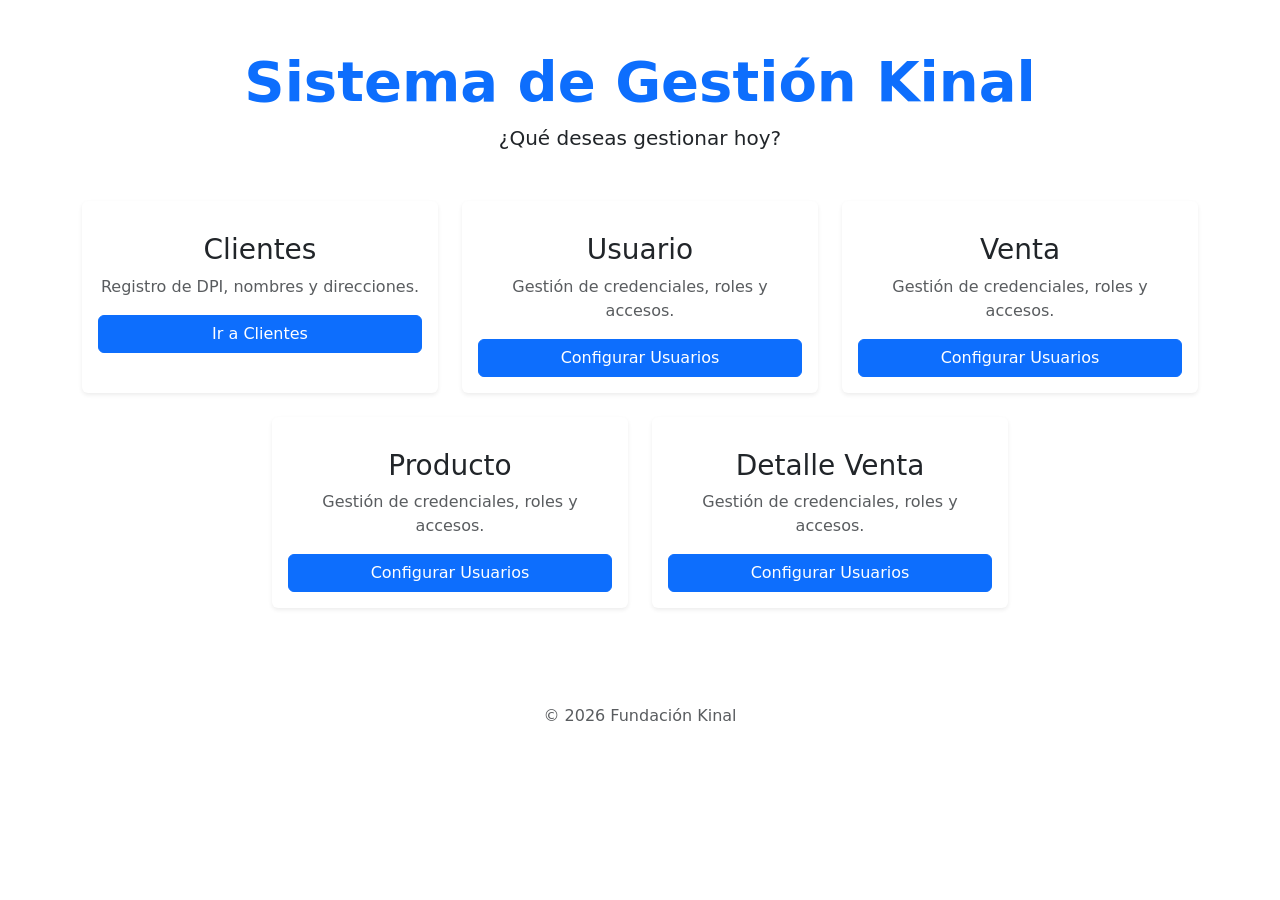
==== src/main/resources/templates/index.html @ 5b36f989 "feat: Se agregaron las secciones de para escoger desde el index.html" ====
<!DOCTYPE html>
<html xmlns:th="http://www.thymeleaf.org">
<head>
    <meta charset="UTF-8">
    <title>Kinal App - Inicio</title>
    <link href="https://cdn.jsdelivr.net/npm/bootstrap@5.3.0/dist/css/bootstrap.min.css" rel="stylesheet">
    <link rel="stylesheet" th:reft="@{/css/indes.css}">
</head>
<body>

<div class="container py-5">
    <header class="text-center mb-5">
        <h1 class="display-4 fw-bold text-primary">Sistema de Gestión Kinal</h1>
        <p class="lead">¿Qué deseas gestionar hoy?</p>
    </header>

    <div class="row g-4 justify-content-center">

        <div class="col-md-4">
            <div class="card shadow-sm border-0 h-100">
                <div class="card-body text-center">
                    <div class="mb-3">
                        <i class="display-4 text-primary bi bi-people"></i>
                    </div>
                    <h3 class="card-title">Clientes</h3>
                    <p class="card-text text-muted">Registro de DPI, nombres y direcciones.</p>
                    <a th:href="@{/clientes}" class="btn btn-primary w-100">Ir a Clientes</a>
                </div>
            </div>
        </div>

        <div class="col-md-4">
            <div class="card shadow-sm border-0 h-100">
                <div class="card-body text-center">
                    <div class="mb-3">
                        <i class="display-4 text-primary bi bi-people"></i>
                    </div>
                    <h3 class="card-title">Usuario</h3>
                    <p class="card-text text-muted">Gestión de credenciales, roles y accesos.</p>
                    <a th:href="@{/usuarios}" class="btn btn-primary w-100">Configurar Usuarios</a>
                </div>
            </div>
        </div>

        <div class="col-md-4">
            <div class="card shadow-sm border-0 h-100">
                <div class="card-body text-center">
                    <div class="mb-3">
                        <i class="display-4 text-primary bi bi-people"></i>
                    </div>
                    <h3 class="card-title">Venta</h3>
                    <p class="card-text text-muted">Gestión de credenciales, roles y accesos.</p>
                    <a th:href="@{/usuarios}" class="btn btn-primary w-100">Configurar Usuarios</a>
                </div>
            </div>
        </div>

        <div class="col-md-4">
            <div class="card shadow-sm border-0 h-100">
                <div class="card-body text-center">
                    <div class="mb-3">
                        <i class="display-4 text-primary bi bi-people"></i>
                    </div>
                    <h3 class="card-title">Producto</h3>
                    <p class="card-text text-muted">Gestión de credenciales, roles y accesos.</p>
                    <a th:href="@{/usuarios}" class="btn btn-primary w-100">Configurar Usuarios</a>
                </div>
            </div>
        </div>

        <div class="col-md-4">
            <div class="card shadow-sm border-0 h-100">
                <div class="card-body text-center">
                    <div class="mb-3">
                        <i class="display-4 text-primary bi bi-people"></i>
                    </div>
                    <h3 class="card-title">Detalle Venta</h3>
                    <p class="card-text text-muted">Gestión de credenciales, roles y accesos.</p>
                    <a th:href="@{/usuarios}" class="btn btn-primary w-100">Configurar Usuarios</a>
                </div>
            </div>
        </div>


    </div>
</div>

<footer class="text-center mt-5 text-muted">
    <p>&copy; 2026 Fundación Kinal</p>
</footer>

</body>
</html>
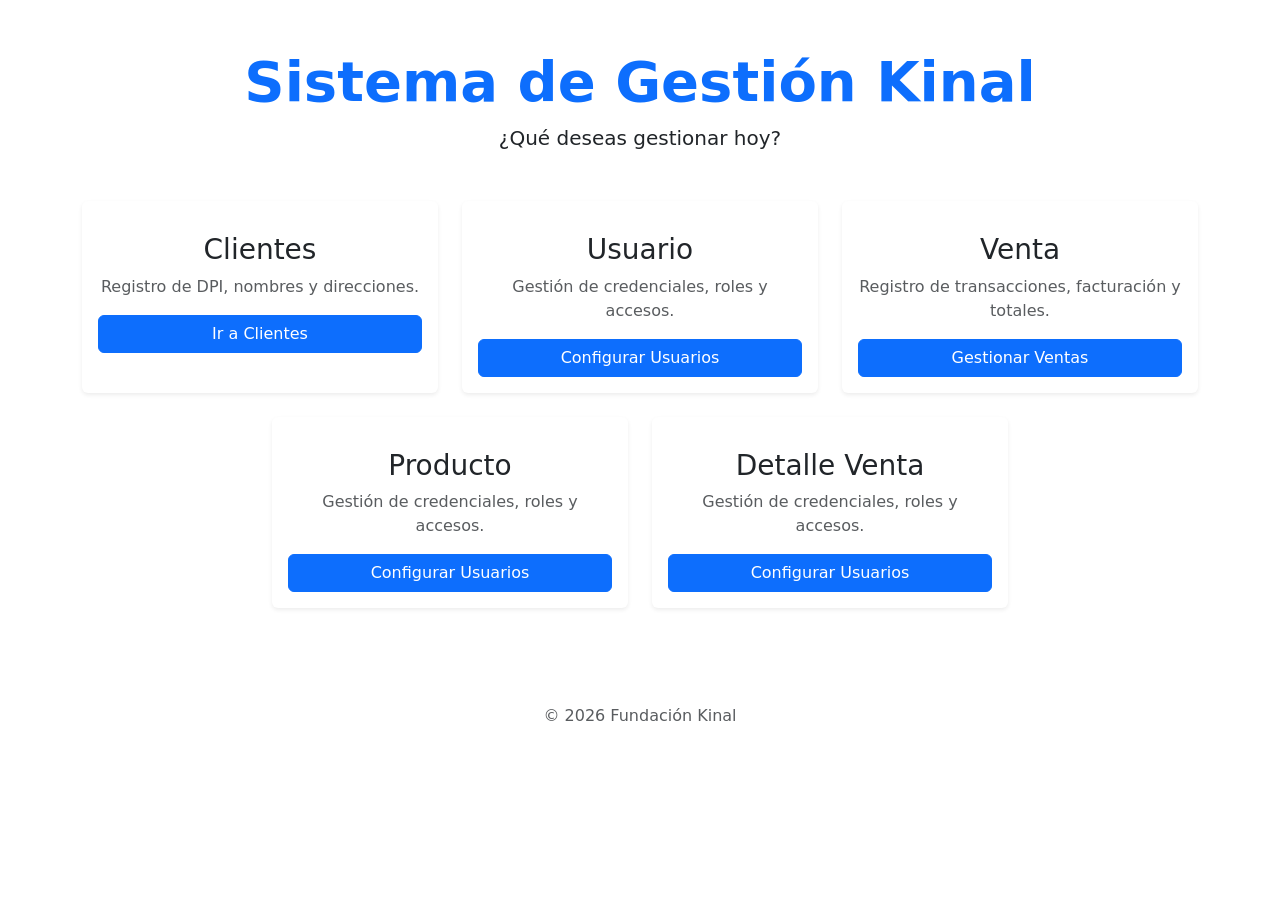
==== commit f0626f02: "feat: Se cambio el estrcutra del index.html y se agregarón listarVenta.html y listarVenta.css" ====
--- a/src/main/resources/templates/index.html
+++ b/src/main/resources/templates/index.html
@@ -4,7 +4,7 @@
     <meta charset="UTF-8">
     <title>Kinal App - Inicio</title>
     <link href="https://cdn.jsdelivr.net/npm/bootstrap@5.3.0/dist/css/bootstrap.min.css" rel="stylesheet">
-    <link rel="stylesheet" th:reft="@{/css/indes.css}">
+    <link rel="stylesheet" th:href="@{/css/index.css}">
 </head>
 <body>
 
@@ -49,8 +49,8 @@
                         <i class="display-4 text-primary bi bi-people"></i>
                     </div>
                     <h3 class="card-title">Venta</h3>
-                    <p class="card-text text-muted">Gestión de credenciales, roles y accesos.</p>
-                    <a th:href="@{/usuarios}" class="btn btn-primary w-100">Configurar Usuarios</a>
+                    <p class="card-text text-muted">Registro de transacciones, facturación y totales.</p>
+                    <a th:href="@{/ventas}" class="btn btn-primary w-100">Gestionar Ventas</a>
                 </div>
             </div>
         </div>
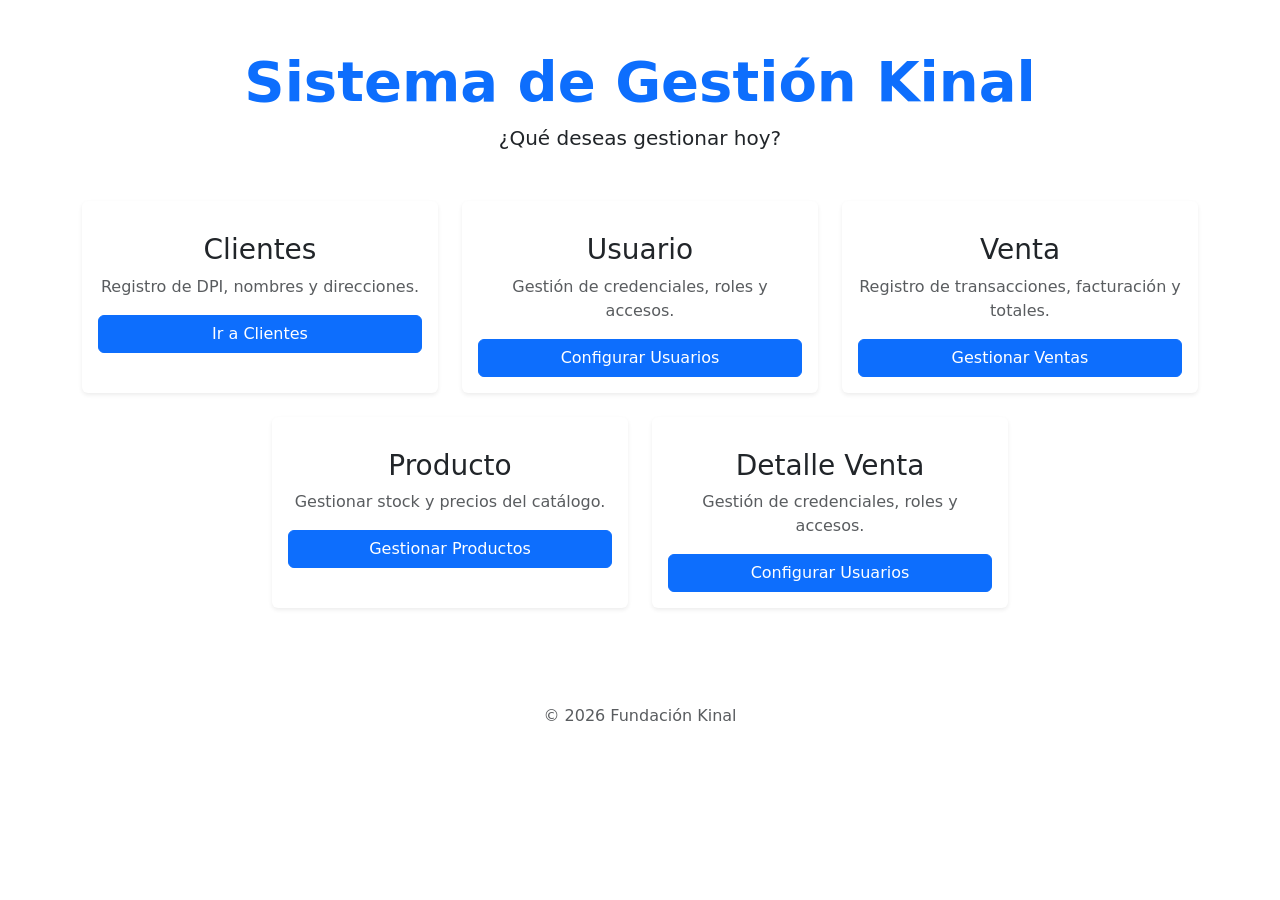
==== commit a502cf51: "feat: Se cambio la estrcutura del index.html" ====
--- a/src/main/resources/templates/index.html
+++ b/src/main/resources/templates/index.html
@@ -62,8 +62,8 @@
                         <i class="display-4 text-primary bi bi-people"></i>
                     </div>
                     <h3 class="card-title">Producto</h3>
-                    <p class="card-text text-muted">Gestión de credenciales, roles y accesos.</p>
-                    <a th:href="@{/usuarios}" class="btn btn-primary w-100">Configurar Usuarios</a>
+                    <p class="card-text text-muted">Gestionar stock y precios del catálogo.</p>
+                    <a th:href="@{/productos}" class="btn btn-primary w-100">Gestionar Productos</a>
                 </div>
             </div>
         </div>
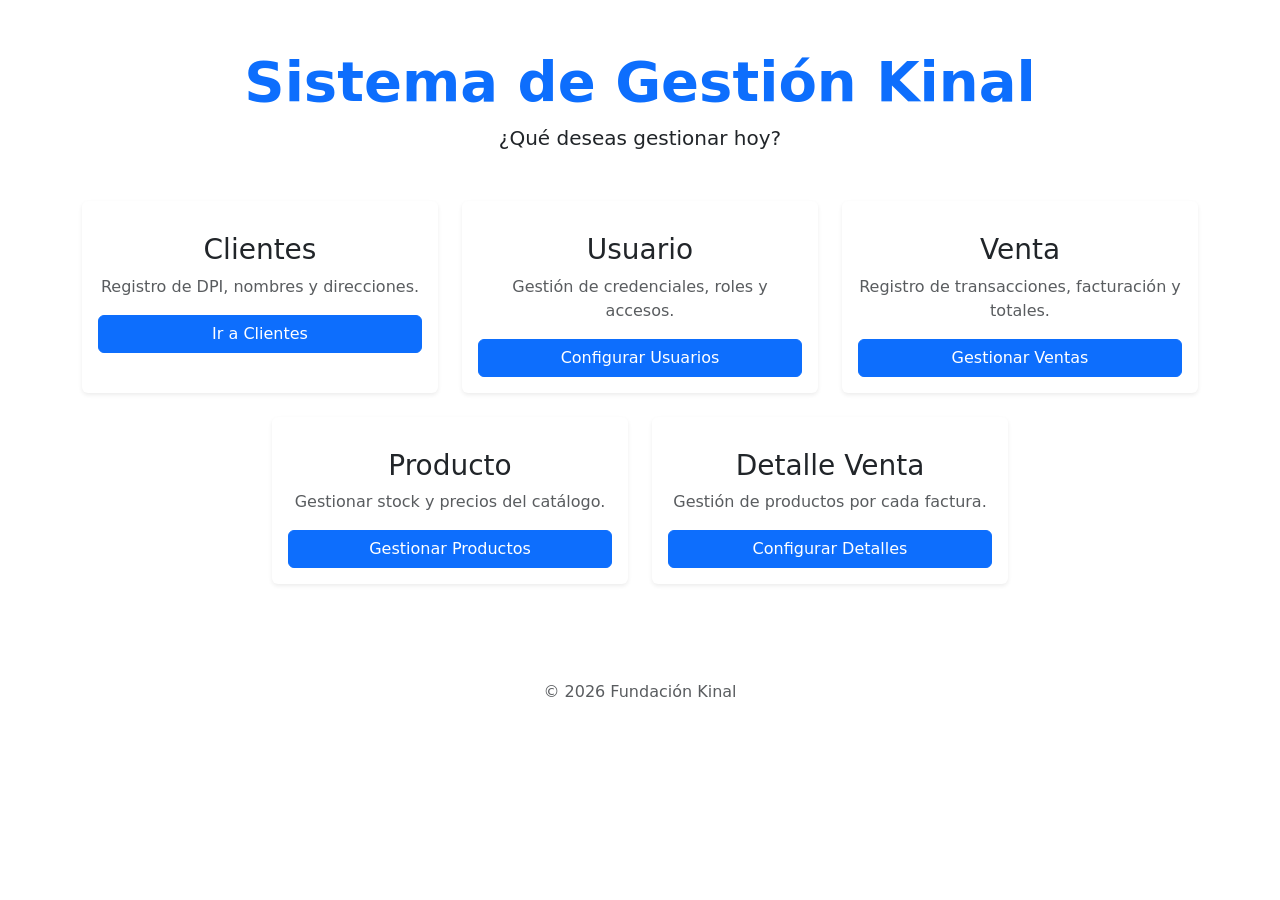
==== commit d6c595cd: "feat: Se cambio la sintaxis del DetallVentaController, la estrucutra del index.html, se creo listarD" ====
--- a/src/main/resources/templates/index.html
+++ b/src/main/resources/templates/index.html
@@ -75,8 +75,8 @@
                         <i class="display-4 text-primary bi bi-people"></i>
                     </div>
                     <h3 class="card-title">Detalle Venta</h3>
-                    <p class="card-text text-muted">Gestión de credenciales, roles y accesos.</p>
-                    <a th:href="@{/usuarios}" class="btn btn-primary w-100">Configurar Usuarios</a>
+                    <p class="card-text text-muted">Gestión de productos por cada factura.</p>
+                    <a th:href="@{/detalles}" class="btn btn-primary w-100">Configurar Detalles</a>
                 </div>
             </div>
         </div>
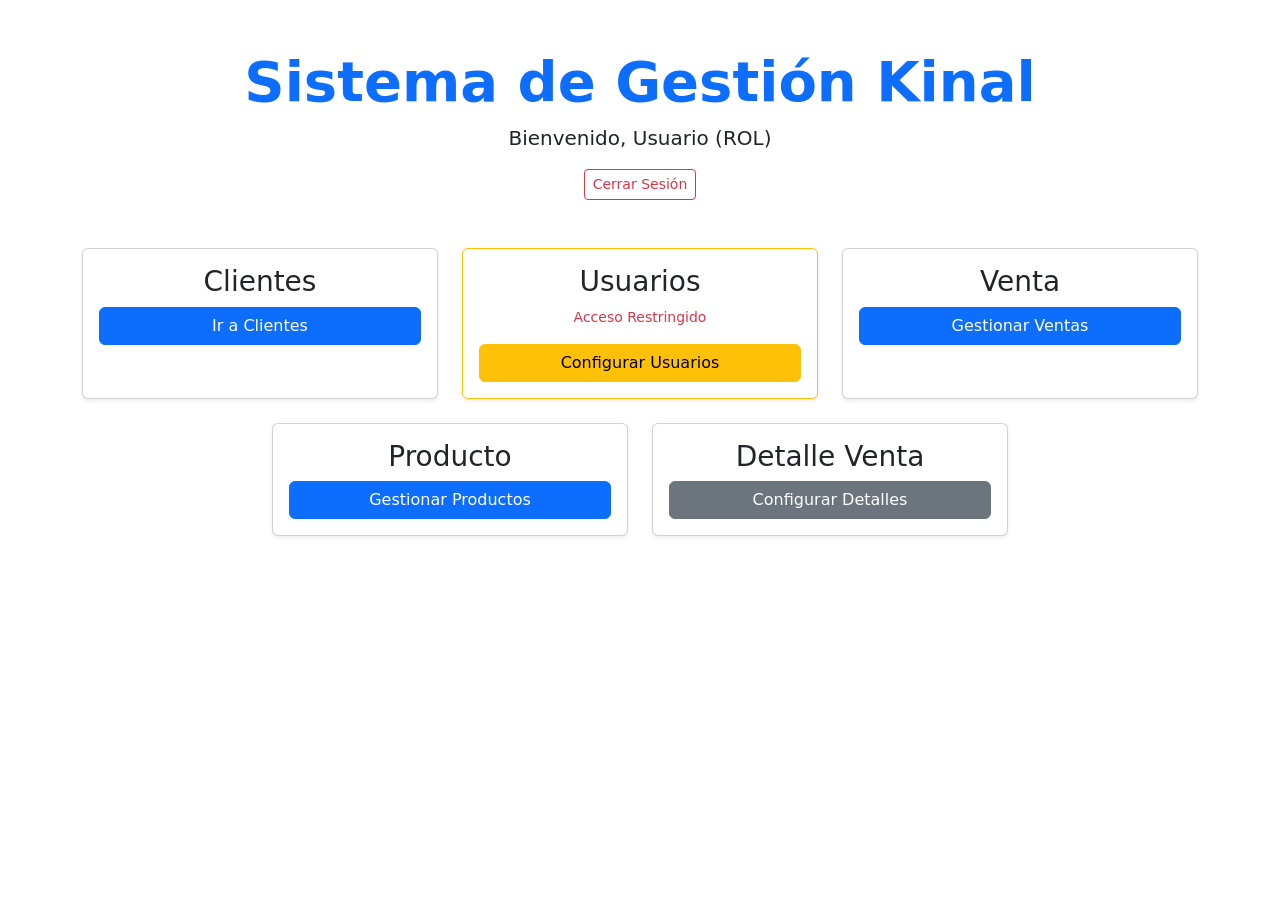
==== commit 86fa6719: "feat: Se cambio la sintaxis del index.html, el login.html, Usuario.java, index.java, se agrego el re" ====
--- a/src/main/resources/templates/index.html
+++ b/src/main/resources/templates/index.html
@@ -4,90 +4,63 @@
     <meta charset="UTF-8">
     <title>Kinal App - Inicio</title>
     <link href="https://cdn.jsdelivr.net/npm/bootstrap@5.3.0/dist/css/bootstrap.min.css" rel="stylesheet">
-    <link rel="stylesheet" th:href="@{/css/index.css}">
+    <link rel="stylesheet" href="https://cdn.jsdelivr.net/npm/bootstrap-icons@1.11.1/font/bootstrap-icons.css">
 </head>
 <body>
-
 <div class="container py-5">
     <header class="text-center mb-5">
         <h1 class="display-4 fw-bold text-primary">Sistema de Gestión Kinal</h1>
-        <p class="lead">¿Qué deseas gestionar hoy?</p>
+        <p class="lead">Bienvenido, <span th:text="${session.usuarioLogueado}">Usuario</span> (<span th:text="${session.rol}">ROL</span>)</p>
+        <a th:href="@{/logout}" class="btn btn-outline-danger btn-sm">Cerrar Sesión</a>
     </header>
 
     <div class="row g-4 justify-content-center">
-
         <div class="col-md-4">
-            <div class="card shadow-sm border-0 h-100">
+            <div class="card shadow-sm h-100">
                 <div class="card-body text-center">
-                    <div class="mb-3">
-                        <i class="display-4 text-primary bi bi-people"></i>
-                    </div>
-                    <h3 class="card-title">Clientes</h3>
-                    <p class="card-text text-muted">Registro de DPI, nombres y direcciones.</p>
+                    <h3>Clientes</h3>
                     <a th:href="@{/clientes}" class="btn btn-primary w-100">Ir a Clientes</a>
                 </div>
             </div>
         </div>
 
-        <div class="col-md-4">
-            <div class="card shadow-sm border-0 h-100">
+        <div class="col-md-4" th:if="${session.rol == 'ADMIN'}">
+            <div class="card shadow-sm h-100 border-warning">
                 <div class="card-body text-center">
-                    <div class="mb-3">
-                        <i class="display-4 text-primary bi bi-people"></i>
-                    </div>
-                    <h3 class="card-title">Usuario</h3>
-                    <p class="card-text text-muted">Gestión de credenciales, roles y accesos.</p>
-                    <a th:href="@{/usuarios}" class="btn btn-primary w-100">Configurar Usuarios</a>
+                    <h3>Usuarios</h3>
+                    <p class="small text-danger">Acceso Restringido</p>
+                    <a th:href="@{/usuarios}" class="btn btn-warning w-100">Configurar Usuarios</a>
                 </div>
             </div>
         </div>
 
         <div class="col-md-4">
-            <div class="card shadow-sm border-0 h-100">
+            <div class="card shadow-sm h-100">
                 <div class="card-body text-center">
-                    <div class="mb-3">
-                        <i class="display-4 text-primary bi bi-people"></i>
-                    </div>
-                    <h3 class="card-title">Venta</h3>
-                    <p class="card-text text-muted">Registro de transacciones, facturación y totales.</p>
+                    <h3>Venta</h3>
                     <a th:href="@{/ventas}" class="btn btn-primary w-100">Gestionar Ventas</a>
                 </div>
             </div>
         </div>
 
         <div class="col-md-4">
-            <div class="card shadow-sm border-0 h-100">
+            <div class="card shadow-sm h-100">
                 <div class="card-body text-center">
-                    <div class="mb-3">
-                        <i class="display-4 text-primary bi bi-people"></i>
-                    </div>
-                    <h3 class="card-title">Producto</h3>
-                    <p class="card-text text-muted">Gestionar stock y precios del catálogo.</p>
+                    <h3>Producto</h3>
                     <a th:href="@{/productos}" class="btn btn-primary w-100">Gestionar Productos</a>
                 </div>
             </div>
         </div>
 
-        <div class="col-md-4">
-            <div class="card shadow-sm border-0 h-100">
+        <div class="col-md-4" th:if="${session.rol == 'ADMIN'}">
+            <div class="card shadow-sm h-100">
                 <div class="card-body text-center">
-                    <div class="mb-3">
-                        <i class="display-4 text-primary bi bi-people"></i>
-                    </div>
-                    <h3 class="card-title">Detalle Venta</h3>
-                    <p class="card-text text-muted">Gestión de productos por cada factura.</p>
-                    <a th:href="@{/detalles}" class="btn btn-primary w-100">Configurar Detalles</a>
+                    <h3>Detalle Venta</h3>
+                    <a th:href="@{/detalles}" class="btn btn-secondary w-100">Configurar Detalles</a>
                 </div>
             </div>
         </div>
-
-
     </div>
 </div>
-
-<footer class="text-center mt-5 text-muted">
-    <p>&copy; 2026 Fundación Kinal</p>
-</footer>
-
 </body>
 </html>
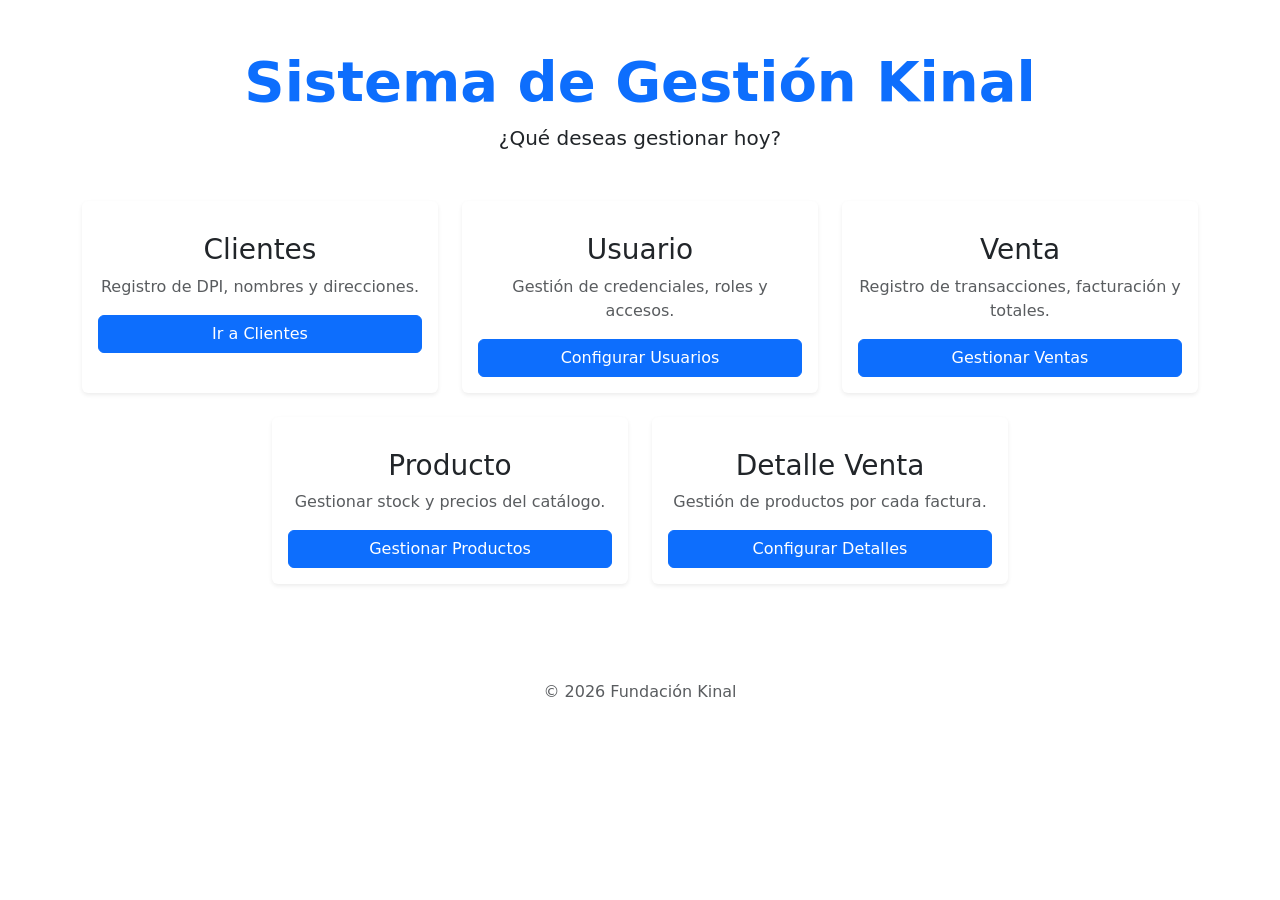
==== commit b52fbeab: "recuperando codigo del 15 de abril" ====
--- a/src/main/resources/templates/index.html
+++ b/src/main/resources/templates/index.html
@@ -4,63 +4,90 @@
     <meta charset="UTF-8">
     <title>Kinal App - Inicio</title>
     <link href="https://cdn.jsdelivr.net/npm/bootstrap@5.3.0/dist/css/bootstrap.min.css" rel="stylesheet">
-    <link rel="stylesheet" href="https://cdn.jsdelivr.net/npm/bootstrap-icons@1.11.1/font/bootstrap-icons.css">
+    <link rel="stylesheet" th:href="@{/css/index.css}">
 </head>
 <body>
+
 <div class="container py-5">
     <header class="text-center mb-5">
         <h1 class="display-4 fw-bold text-primary">Sistema de Gestión Kinal</h1>
-        <p class="lead">Bienvenido, <span th:text="${session.usuarioLogueado}">Usuario</span> (<span th:text="${session.rol}">ROL</span>)</p>
-        <a th:href="@{/logout}" class="btn btn-outline-danger btn-sm">Cerrar Sesión</a>
+        <p class="lead">¿Qué deseas gestionar hoy?</p>
     </header>
 
     <div class="row g-4 justify-content-center">
+
         <div class="col-md-4">
-            <div class="card shadow-sm h-100">
+            <div class="card shadow-sm border-0 h-100">
                 <div class="card-body text-center">
-                    <h3>Clientes</h3>
+                    <div class="mb-3">
+                        <i class="display-4 text-primary bi bi-people"></i>
+                    </div>
+                    <h3 class="card-title">Clientes</h3>
+                    <p class="card-text text-muted">Registro de DPI, nombres y direcciones.</p>
                     <a th:href="@{/clientes}" class="btn btn-primary w-100">Ir a Clientes</a>
                 </div>
             </div>
         </div>
 
-        <div class="col-md-4" th:if="${session.rol == 'ADMIN'}">
-            <div class="card shadow-sm h-100 border-warning">
+        <div class="col-md-4">
+            <div class="card shadow-sm border-0 h-100">
                 <div class="card-body text-center">
-                    <h3>Usuarios</h3>
-                    <p class="small text-danger">Acceso Restringido</p>
-                    <a th:href="@{/usuarios}" class="btn btn-warning w-100">Configurar Usuarios</a>
+                    <div class="mb-3">
+                        <i class="display-4 text-primary bi bi-people"></i>
+                    </div>
+                    <h3 class="card-title">Usuario</h3>
+                    <p class="card-text text-muted">Gestión de credenciales, roles y accesos.</p>
+                    <a th:href="@{/usuarios}" class="btn btn-primary w-100">Configurar Usuarios</a>
                 </div>
             </div>
         </div>
 
         <div class="col-md-4">
-            <div class="card shadow-sm h-100">
+            <div class="card shadow-sm border-0 h-100">
                 <div class="card-body text-center">
-                    <h3>Venta</h3>
+                    <div class="mb-3">
+                        <i class="display-4 text-primary bi bi-people"></i>
+                    </div>
+                    <h3 class="card-title">Venta</h3>
+                    <p class="card-text text-muted">Registro de transacciones, facturación y totales.</p>
                     <a th:href="@{/ventas}" class="btn btn-primary w-100">Gestionar Ventas</a>
                 </div>
             </div>
         </div>
 
         <div class="col-md-4">
-            <div class="card shadow-sm h-100">
+            <div class="card shadow-sm border-0 h-100">
                 <div class="card-body text-center">
-                    <h3>Producto</h3>
+                    <div class="mb-3">
+                        <i class="display-4 text-primary bi bi-people"></i>
+                    </div>
+                    <h3 class="card-title">Producto</h3>
+                    <p class="card-text text-muted">Gestionar stock y precios del catálogo.</p>
                     <a th:href="@{/productos}" class="btn btn-primary w-100">Gestionar Productos</a>
                 </div>
             </div>
         </div>
 
-        <div class="col-md-4" th:if="${session.rol == 'ADMIN'}">
-            <div class="card shadow-sm h-100">
+        <div class="col-md-4">
+            <div class="card shadow-sm border-0 h-100">
                 <div class="card-body text-center">
-                    <h3>Detalle Venta</h3>
-                    <a th:href="@{/detalles}" class="btn btn-secondary w-100">Configurar Detalles</a>
+                    <div class="mb-3">
+                        <i class="display-4 text-primary bi bi-people"></i>
+                    </div>
+                    <h3 class="card-title">Detalle Venta</h3>
+                    <p class="card-text text-muted">Gestión de productos por cada factura.</p>
+                    <a th:href="@{/detalles}" class="btn btn-primary w-100">Configurar Detalles</a>
                 </div>
             </div>
         </div>
+
+
     </div>
 </div>
+
+<footer class="text-center mt-5 text-muted">
+    <p>&copy; 2026 Fundación Kinal</p>
+</footer>
+
 </body>
 </html>
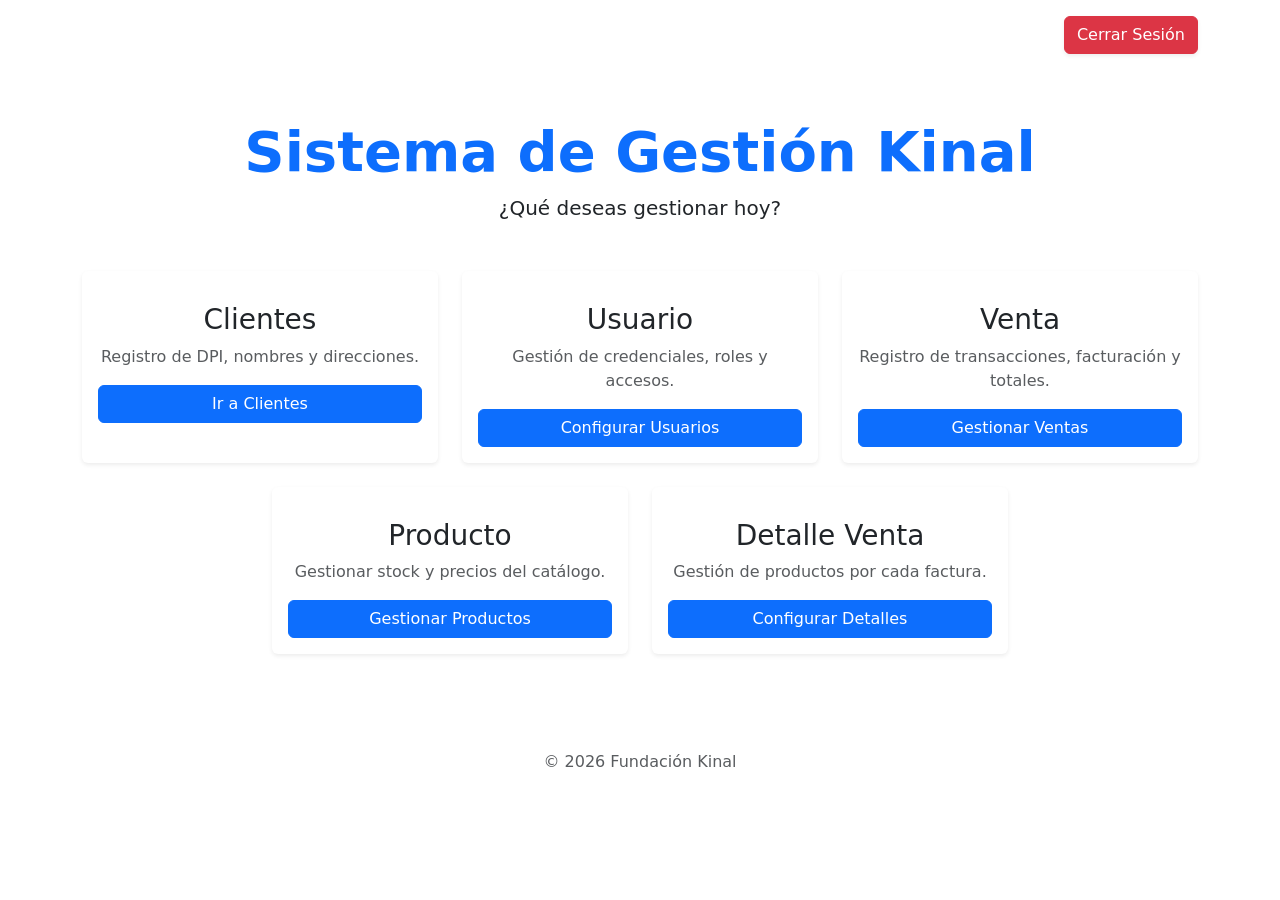
==== commit c3523664: "feat: Se arreglo listarCliente.html para ver si es admin o user el index se agrego el boton para cer" ====
--- a/src/main/resources/templates/index.html
+++ b/src/main/resources/templates/index.html
@@ -7,6 +7,14 @@
     <link rel="stylesheet" th:href="@{/css/index.css}">
 </head>
 <body>
+
+<div class="container d-flex justify-content-end py-3">
+    <form th:action="@{/logout}" method="post">
+        <button type="submit" class="btn btn-danger shadow-sm">
+            <i class="bi bi-box-arrow-right"></i> Cerrar Sesión
+        </button>
+    </form>
+</div>
 
 <div class="container py-5">
     <header class="text-center mb-5">
